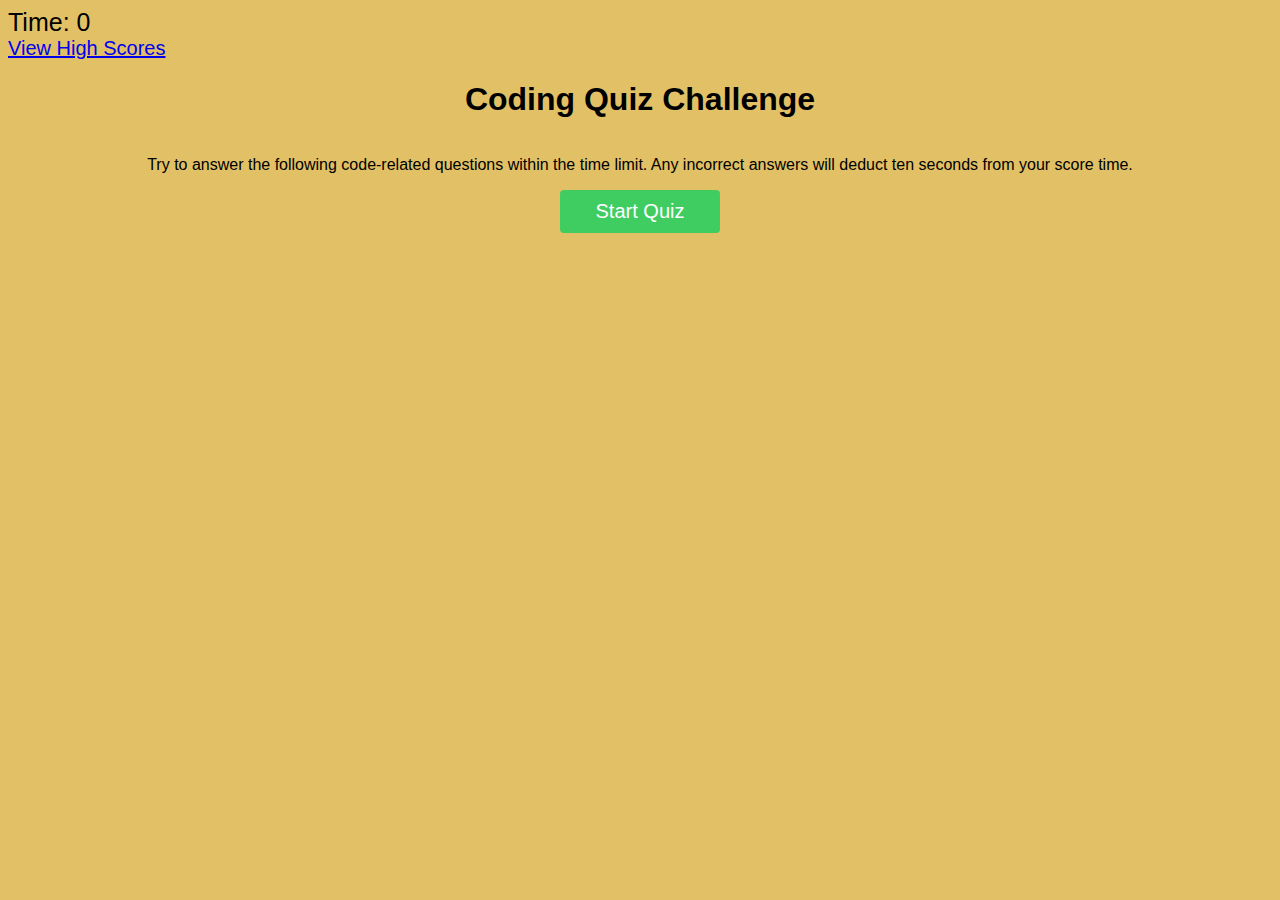
==== index.html @ b862c090 "Fixed file structure and file links" ====
<!DOCTYPE html>
<html lang="en">
<head>
    <meta charset="UTF-8">
    <meta http-equiv="X-UA-Compatible" content="IE=edge">
    <meta name="viewport" content="width=device-width, initial-scale=1.0">
    <title>Code Quiz</title>
    <link rel="stylesheet" href="./assets/Styles/style.css">
</head>
<body> 
    
    <div class="timer">Time: <span id="time">0</span></div> 

    <div class="high-scores"><a href="highscores.html">View High Scores</a></div>
  
    <div class="wrapper">
        <div id="start-page" class="start-page">
            <h1>Coding Quiz Challenge</h1>
            <p>Try to answer the following code-related questions within the time limit. Any incorrect answers will deduct ten seconds from your score time.</p>
            <button id="start-btn" class="start-btn btn">Start Quiz</button>
        </div>
    
        <!-- -->

        <div id="question-container" class="hide">
            <div id="question-header">Question</div>
            <div id="answer-buttons" class="answer-buttons"></div>
        </div>
   
        <div id="game-end" class="hide">
            <h1>All done!</h1>
            <p>Your final score is: </p>
            <div id="score"></div>
            <p>Enter Initials:
                <input type="text" id="user-initials" />
                <button id="submit-btn" class="submit-btn btn">Submit</button>
            </p>
        </div>

        <div id ="right-wrong" class="right-wrong hide"></div>
    </div>
   
    <script src="./assets/Scripts/script.js"></script>
</body>
</html>
---- assets/Styles/style.css ----
:root {
  background-color: rgb(226, 193, 102);
}

* {
  box-sizing: border-box;
  margin: 5;
  padding: 5;
  font-family:Arial, Helvetica, sans-serif;
}
 div.timer{
   font-size: 25px;
 }
#question-header {
  display: flex;
  justify-content: center;
  align-items: center; 
  font-size: 25px;
}

#answer-buttons {
  display:flex;
  justify-content: center;
  align-items: stretch;
  font-size: 25px;
  flex-wrap: wrap;
  flex-direction: column;

}
button.choice:hover{
font-size: 25px;
color: blanchedalmond;
background-color: black;
}


.start-page {
  display: flex;
  flex-direction: column;
  justify-content: center;
  align-items: center;
}

.hide {
  display: none;
  font-size: 25px;
}

.btn {
  background-color: rgb(63, 205, 98);
  border-radius: 4px;
  color:white;
  border: none;
  padding: 10px 24px;
  width: 10rem;
  font-size: 20px;
  margin-bottom: 1rem;
}
.high-scores{
  color: chartreuse;
  font-size: 20px;
  
}
.btn:hover {
  background-color: rgb(37, 72, 95);
}

#right-wrong {
  display:flex;
  justify-content: center;
  align-items: center;
  font-size: 25px;
}
#highscores {
  font-size: 25px;
}
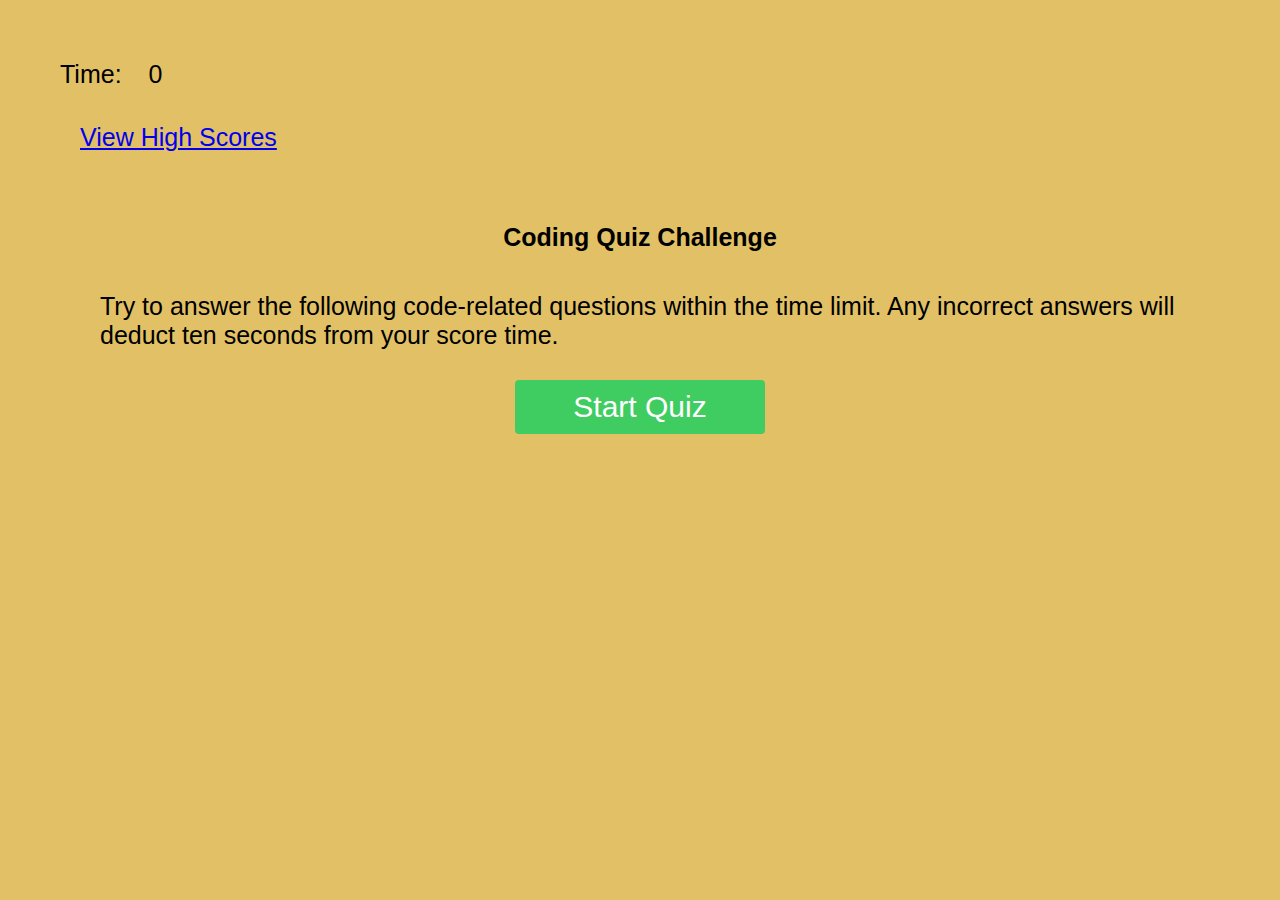
==== commit c7ae86a6: "changed suedo code" ====
--- a/index.html
+++ b/index.html
@@ -20,7 +20,7 @@
             <button id="start-btn" class="start-btn btn">Start Quiz</button>
         </div>
     
-        <!-- -->
+        
 
         <div id="question-container" class="hide">
             <div id="question-header">Question</div>
--- a/assets/Styles/style.css
+++ b/assets/Styles/style.css
@@ -4,9 +4,10 @@
 
 * {
   box-sizing: border-box;
-  margin: 5;
-  padding: 5;
+  margin: 10px;
+  padding: 10px;
   font-family:Arial, Helvetica, sans-serif;
+  font-size: 25px;
 }
  div.timer{
    font-size: 25px;
@@ -15,20 +16,20 @@
   display: flex;
   justify-content: center;
   align-items: center; 
-  font-size: 25px;
+  font-size: 30px;
 }
 
 #answer-buttons {
   display:flex;
   justify-content: center;
   align-items: stretch;
-  font-size: 25px;
+  font-size: 30px;
   flex-wrap: wrap;
   flex-direction: column;
 
 }
 button.choice:hover{
-font-size: 25px;
+font-size: 40px;
 color: blanchedalmond;
 background-color: black;
 }
@@ -43,7 +44,7 @@
 
 .hide {
   display: none;
-  font-size: 25px;
+  font-size: 30px;
 }
 
 .btn {
@@ -53,12 +54,12 @@
   border: none;
   padding: 10px 24px;
   width: 10rem;
-  font-size: 20px;
+  font-size: 30px;
   margin-bottom: 1rem;
 }
 .high-scores{
   color: chartreuse;
-  font-size: 20px;
+  font-size: 30px;
   
 }
 .btn:hover {
@@ -69,8 +70,8 @@
   display:flex;
   justify-content: center;
   align-items: center;
-  font-size: 25px;
+  font-size: 40px;
 }
 #highscores {
-  font-size: 25px;
+  font-size: 40px;
 }